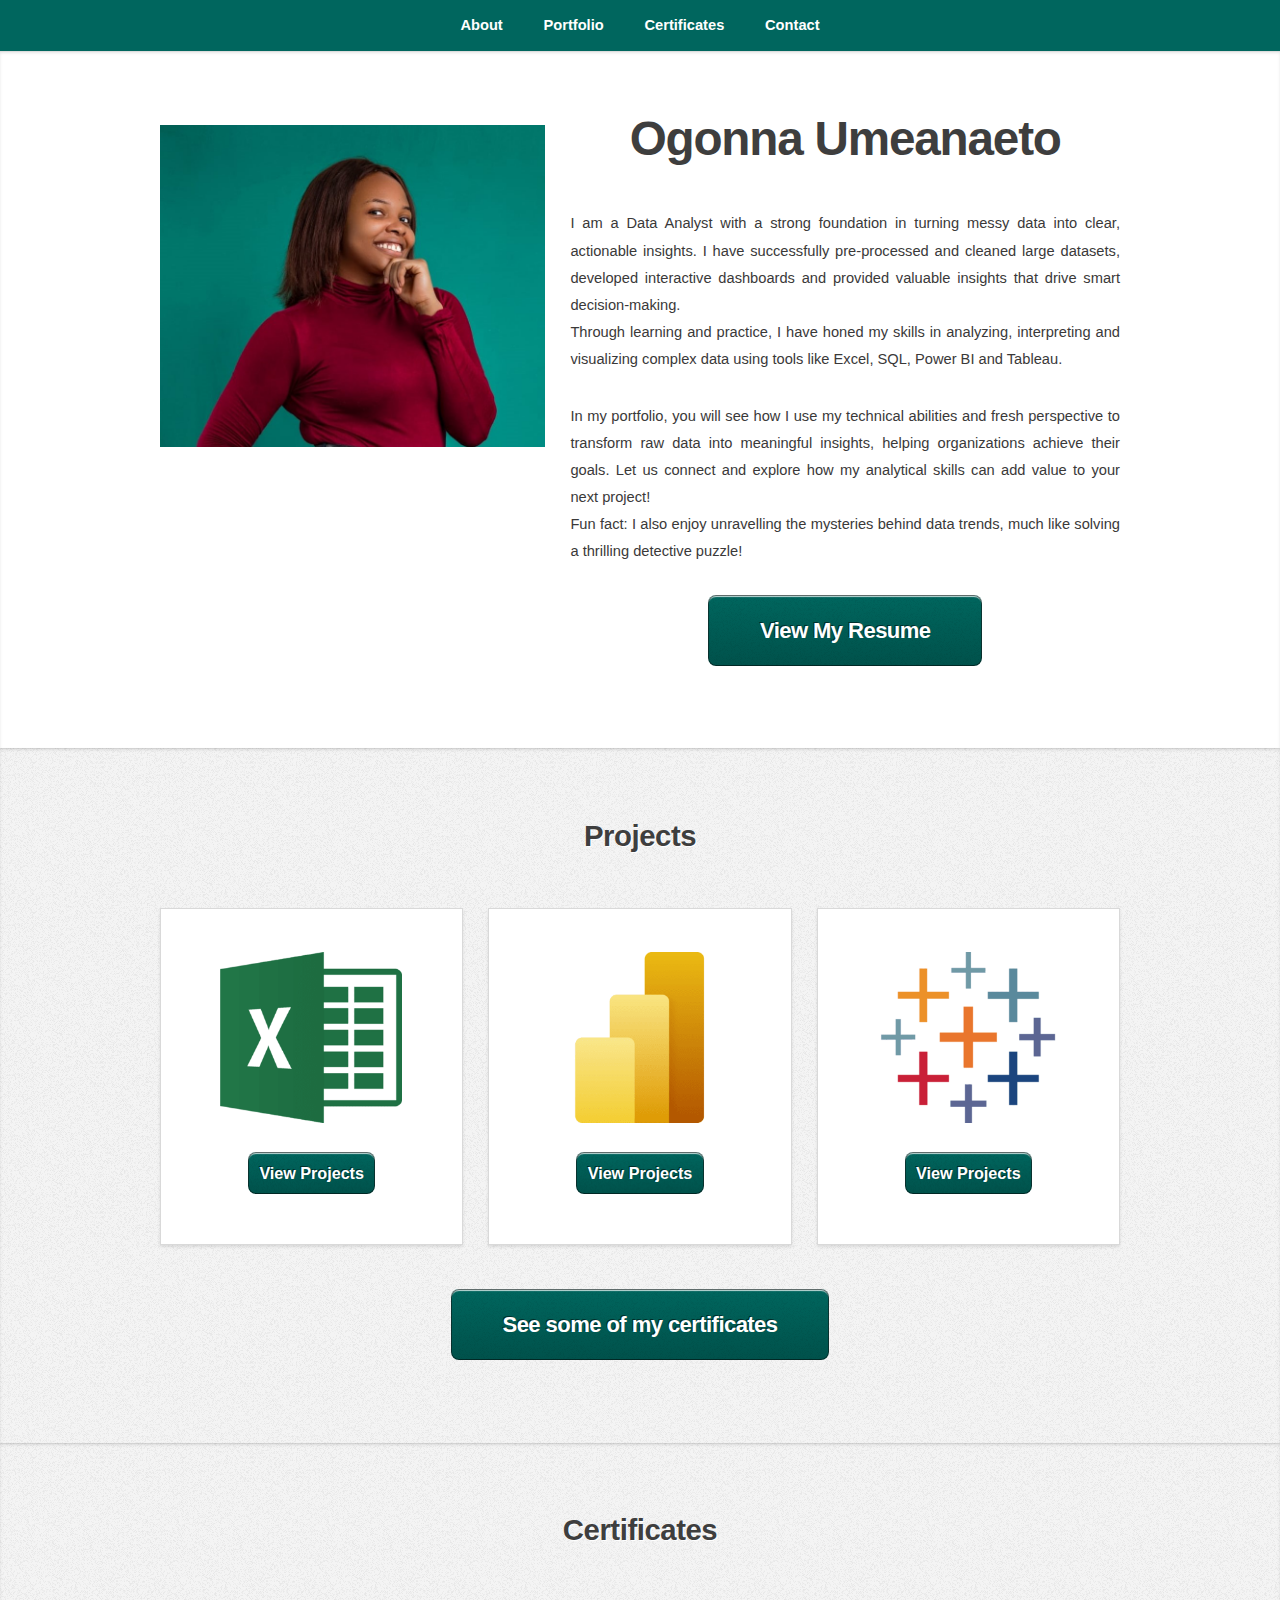
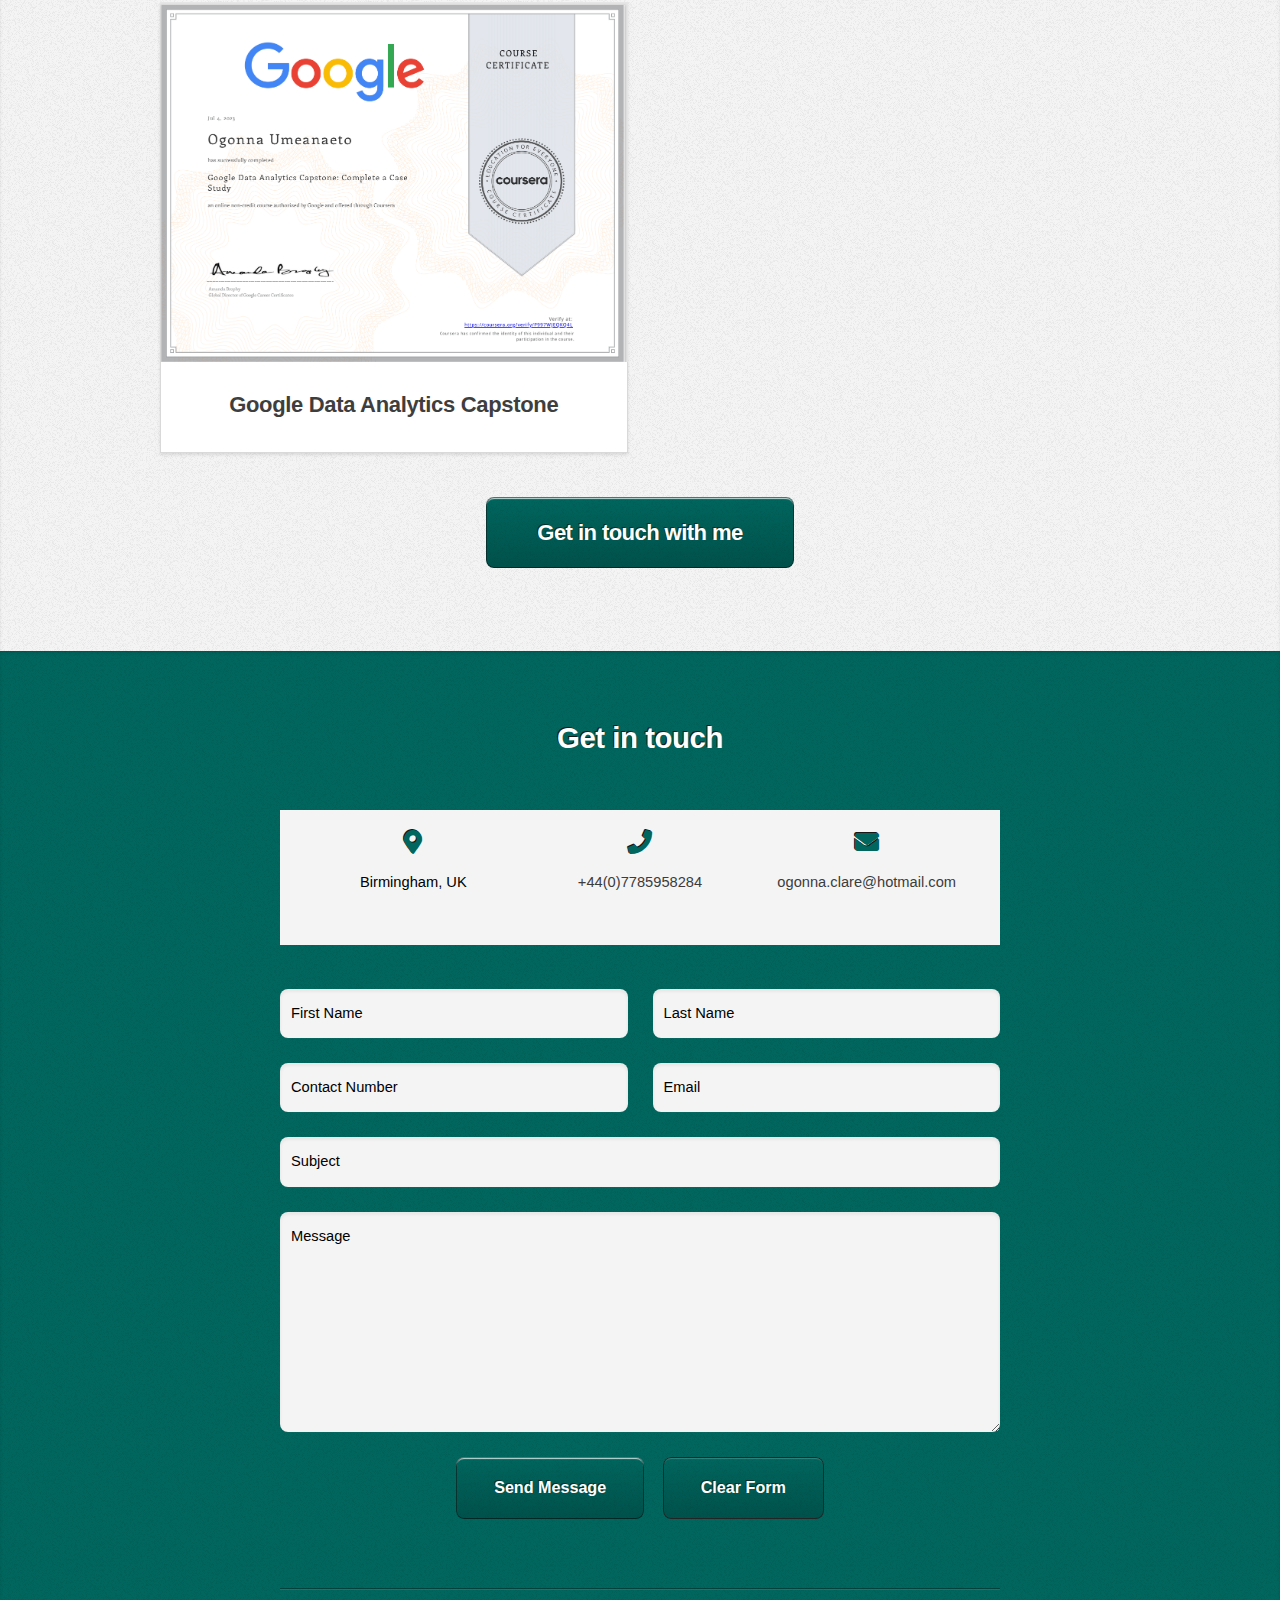
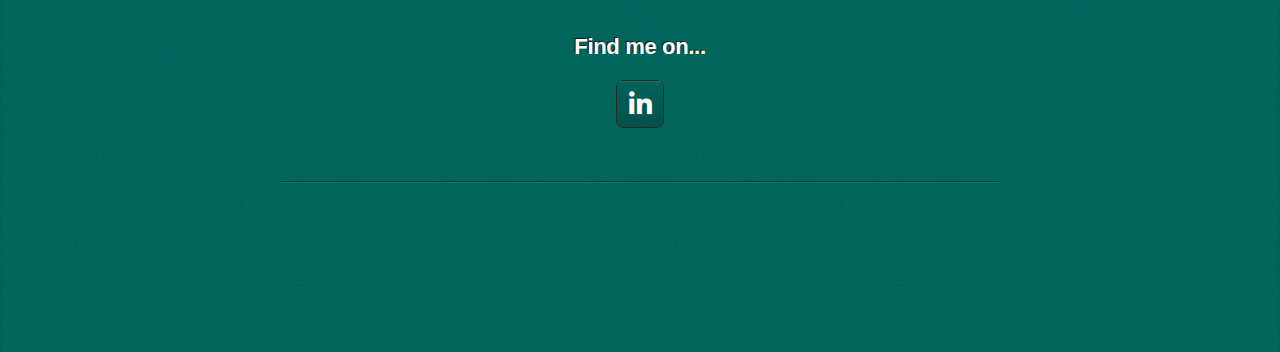
==== index.html @ 2a5bf374 "Add files via upload" ====
<!DOCTYPE HTML>
<!--
	Miniport by HTML5 UP
	html5up.net | @ajlkn
	Free for personal and commercial use under the CCA 3.0 license (html5up.net/license)
-->
<html>
	<head>
		<title>Ogonna's Portfolio</title>
		<meta charset="utf-8" />
		<meta name="viewport" content="width=device-width, initial-scale=1, user-scalable=no" />
		<link rel="stylesheet" href="assets/css/main.css" />
	</head>
	<body class="is-preload">

		<!-- Nav -->
			<nav id="nav">
				<ul class="container">
					<li><a href="#about">About</a></li>
					<li><a href="#portfolio">Portfolio</a></li>
					<li><a href="#certificates">Certificates</a></li>
					<li><a href="#contact">Contact</a></li>
				</ul>
			</nav>

		<!-- Home -->
		<article id="about" class="wrapper style1">
			<div class="container">
				<div class="row">
					<div class="col-4 col-5-large col-12-medium">
						<span class="image fit"><img src="images/Potrait.jpeg" alt="" /></span>
					</div>
					<div class="col-8 col-7-large col-12-medium">
						<header>
							
							<h1><strong>Ogonna Umeanaeto</strong></h1>
						</header>
						<style>
							p {text-align: justify;}
						</style>
						<p> I am a Data Analyst with a strong foundation in turning messy data into clear, actionable insights. 
							I have successfully pre-processed and cleaned large datasets, developed interactive dashboards and provided valuable insights that drive smart decision-making. <br>
							Through learning and practice, I have honed my skills in analyzing, interpreting and visualizing complex data using tools like Excel, SQL, Power BI and Tableau.
							<p>In my portfolio, you will see how I use my technical abilities and fresh perspective to transform raw data into meaningful insights, helping organizations achieve their goals. 
							Let us connect and explore how my analytical skills can add value to your next project! <br>
							Fun fact: I also enjoy unravelling the mysteries behind data trends, much like solving a thrilling detective puzzle!
							</p>
						<a href="https://1drv.ms/b/c/71b48dcbd28da4c5/IQNYtVzVjOyAQ5M-JxZRy2zSATfXr2OwbpbHs1-90fPdZXg"target=_"blank" class="button large scrolly">View My Resume</a>
					</div>
				</div>
			</div>
		</article>

		<!-- Portfolio -->
			<article id="portfolio" class="wrapper style3">
				<div class="container">
					<header>
						<h2>Projects</h2>
					</header>
					<div class="row">
						<div class="col-4 col-6-medium col-12-small">
							<article class="box style1">
							
								<a href="Excel.html" class="image featured"><img src="images/Excel.png" alt="" /></a>
								<style>button {padding: 0.3cm;}</style>
									<center><a href="Excel.html">
											<button id="scrollButton" class="scroll-button">View Projects</button>
										</a></center>
								
							</article>
						</div>
						<div class="col-4 col-6-medium col-12-small">
							<article class="box style1">
								<a href="Excel.html" class="image featured"><img src="images/Power BI.png" alt="" /></a>
								<style>button {padding: 0.3cm;}</style>
									<center><a href="Power BI.html">
											<button id="scrollButton" class="scroll-button">View Projects</button>
										</a></center>
								
							</article>
						</div>
						<div class="col-4 col-6-medium col-12-small">
							<article class="box style1">
								<a href="#" class="image featured"><img src="images/Tableau.png" alt="" /></a>
								<style>button {padding: 0.3cm;}</style>
									<center><a href="Tableau.html">
											<button id="scrollButton" class="scroll-button">View Projects</button>
										</a></center>
							</article>
						</div>
					</div>
					<footer>
						<a href="#certificates" class="button large scrolly">See some of my certificates</a>
					</footer>
				</div>
			</article>

		<!-- Certificates -->
		<article id="certificates" class="wrapper style3">
			<div class="container">
				<header>
					<h2>Certificates</h2>
				</header>
				<div class="row">
					<div class="col-6 col-6-medium col-12-small">
						<style>
							.box.style2 {
								width: fit-content; /* Set the desired width for the box */
								height: 100%; /* Set the desired height for the box */
							}
						</style>
						<article class="box style2">

							<a class="image featured"><img src="images/Google Data Analytics Cert.png" alt="" /></a>
							<center><h3><a>Google Data Analytics Capstone</a></h3></center>
						</article>
					</div>
				</div>
				<footer>
					<a href="#contact" class="button large scrolly">Get in touch with me</a>
				</footer>
			</div>
		</article>


		<!-- Contact -->
		<article id="contact" class="wrapper style4">
			<div class="container medium">
				<header>
					<h2>Get in touch</h2>
				</header>
				<style> /* Style for the contact section */
					.contact {
						display: flex;
						justify-content: space-around;
						background-color: #f4f4f4;
						padding: 20px;
					}
					
					/* Style for each contact item */
					.contact-item {
						flex: 1;
						text-align: center;
					}
					
					/* Style for the icons */
					.contact-item i {
						font-size: 24px; /* Adjust the size of the icons */
						margin-bottom: 10px; /* Add some space between the icon and the text */
						color: #00665e; /* Change the color of the icons */
					}
					
					/* Style for the text */
					.contact-item p {
						margin-top: 5px;
						color: #000000;
						font-size: 1em;
						text-align: center;
						text-shadow: none;
					}
					
					/* Style for the email link */
					.contact-item a {
						color: #3c3c3c; /* Link color */
						text-decoration: none; /* Remove underline */
					}						
				 </style>
				<section class="contact">
					<div class="contact-item">
						<i class="fas fa-map-marker-alt"></i> 
						<p>Birmingham, UK</p>
					</div>
					<div class="contact-item">
						<i class="fas fa-phone"></i> 
						<p><a href="Tel:+44(0)7785958284">+44(0)7785958284</a>
					</div>
					<div class="contact-item">
						<i class="fas fa-envelope"></i> 
						<p><a href="mailto:ogonna.clare@hotmail.com">ogonna.clare@hotmail.com</a></p>
					</div>
				</section>
				
					<div class="row">
						<div class="col-12">
							<form action="https://formspree.io/f/mjvndyor" method="post" action="#">
								<div class="row">
									<div class="col-6 col-12-small">
										<input type="text" name="First Name" id="name" placeholder="First Name" />
									</div>
									<div class="col-6 col-12-small">
										<input type="text" name="Last Name" id="name" placeholder="Last Name" />
									</div>
									<div class="col-6 col-12-small">
										<input type="text" name="Phone Number" id="Phone"  placeholder="Contact Number" />
									</div>
									<div class="col-6 col-12-small">
										<input type="text" name="Email" id="email" placeholder="Email" />
									</div>
									<div class="col-12">
										<input type="text" name="Subject" id="subject" placeholder="Subject" />
									</div>
									<div class="col-12">
										<textarea name="Message" id="message" placeholder="Message"></textarea>
									</div>
									<div class="col-12">
										<ul class="actions">
											<li><input type="submit" value="Send Message" /></li>
											<li><input type="reset" value="Clear Form" class="alt" /></li>
										</ul>
									</div>
								</div>
							</form>
						</div>
						<div class="col-12">
							<hr />
							<h3>Find me on...</h3>
							<ul class="social">
								<li><a href="https://www.linkedin.com/in/ogonna-umeanaeto-83580784/" target="_blank"class="icon brands fa-linkedin-in"><span class="label">LinkedIn</span></a></li>
								
								<!--
								<li><a href="#" class="icon solid fa-rss"><span>RSS</span></a></li>
								<li><a href="#" class="icon brands fa-instagram"><span>Instagram</span></a></li>
								<li><a href="#" class="icon brands fa-foursquare"><span>Foursquare</span></a></li>
								<li><a href="#" class="icon brands fa-skype"><span>Skype</span></a></li>
								<li><a href="#" class="icon brands fa-soundcloud"><span>Soundcloud</span></a></li>
								<li><a href="#" class="icon brands fa-youtube"><span>YouTube</span></a></li>
								<li><a href="#" class="icon brands fa-blogger"><span>Blogger</span></a></li>
								<li><a href="#" class="icon brands fa-flickr"><span>Flickr</span></a></li>
								<li><a href="#" class="icon brands fa-vimeo"><span>Vimeo</span></a></li>
								-->
							</ul>
							<hr />
						</div>
					</div>
					<footer>
						<ul id="copyright">
							<li></a></li>
						</ul>
					</footer>
				</div>
			</article>

		<!-- Scripts -->
			<script src="assets/js/jquery.min.js"></script>
			<script src="assets/js/jquery.scrolly.min.js"></script>
			<script src="assets/js/browser.min.js"></script>
			<script src="assets/js/breakpoints.min.js"></script>
			<script src="assets/js/util.js"></script>
			<script src="assets/js/main.js"></script>

	</body>
</html>
---- assets/css/main.css ----
@import url("https://fonts.googleapis.com/css?family=Open+Sans:300,300italic,600,600italic,700");
@import url("fontawesome-all.min.css");

/*
	Miniport by HTML5 UP
	html5up.net | @ajlkn
	Free for personal and commercial use under the CCA 3.0 license (html5up.net/license)
*/

html, body, div, span, applet, object,
iframe, h1, h2, h3, h4, h5, h6, p, blockquote,
pre, a, abbr, acronym, address, big, cite,
code, del, dfn, em, img, ins, kbd, q, s, samp,
small, strike, strong, sub, sup, tt, var, b,
u, i, center, dl, dt, dd, ol, ul, li, fieldset,
form, label, legend, table, caption, tbody,
tfoot, thead, tr, th, td, article, aside,
canvas, details, embed, figure, figcaption,
footer, header, hgroup, menu, nav, output, ruby,
section, summary, time, mark, audio, video {
	margin: 0;
	padding: 0;
	border: 0;
	font-size: 100%;
	font: inherit;
	vertical-align: baseline;}

article, aside, details, figcaption, figure,
footer, header, hgroup, menu, nav, section {
	display: block;}

body {
	line-height: 1;
}

ol, ul {
	list-style: none;
}

blockquote, q {
	quotes: none;
}

	blockquote:before, blockquote:after, q:before, q:after {
		content: '';
		content: none;
	}

table {
	border-collapse: collapse;
	border-spacing: 0;
}

body {
	-webkit-text-size-adjust: none;
}

mark {
	background-color: transparent;
	color: inherit;
}

input::-moz-focus-inner {
	border: 0;
	padding: 0;
}

input, select, textarea {
	-moz-appearance: none;
	-webkit-appearance: none;
	-ms-appearance: none;
	appearance: none;
}

/* Basic */

	html {
		box-sizing: border-box;
	}

	*, *:before, *:after {
		box-sizing: inherit;
	}

	body {
		padding-top: 3.5em;
	}

		body.is-preload *, body.is-preload *:before, body.is-preload *:after {
			-moz-animation: none !important;
			-webkit-animation: none !important;
			-ms-animation: none !important;
			animation: none !important;
			-moz-transition: none !important;
			-webkit-transition: none !important;
			-ms-transition: none !important;
			transition: none !important;
		}

	body, input, textarea, select {
		font-family: 'segoe', sans-serif;
		line-height: 1.85em;
		color: #3a3939;
		font-weight: 300;
		font-size: 13pt;
	}

	a {
		-moz-transition: color .2s ease-in-out;
		-webkit-transition: color .2s ease-in-out;
		-ms-transition: color .2s ease-in-out;
		transition: color .2s ease-in-out;
		color: #43B3E0;
		text-decoration: underline;
	}

		a:hover {
			color: #43bff0 !important;
		}

		a img {
			border: 0;
		}

	b, strong {
		font-weight: 600;
		color: #3e3e3e;
	}

	i, em {
		font-style: italic;
	}

	sub {
		position: relative;
		top: 0.5em;
		font-size: 0.8em;
	}

	sup {
		position: relative;
		top: -0.5em;
		font-size: 0.8em;
	}

	blockquote {
		border-left: solid 0.75em #eee;
		padding: 1em 0 1em 1.5em;
		font-style: italic;
	}

	h1, h2, h3, h4, h5, h6 {
		color: #3e3e3e;
		margin: 0 0 0.75em 0;
	}

	h1 a, h2 a, h3 a, h4 a, h5 a, h6 a {
		text-decoration: none;
		color: inherit;
	}

	h2, h3, h4, h5, h6 {
		font-weight: 700;
	}

	h1 {
		font-size: 3.25em;
		letter-spacing: -0.025em;
		font-weight: 300;
	}

		h1 strong {
			font-weight: 700;
		}

	h2 {
		font-size: 2em;
		letter-spacing: -0.015em;
	}

	h3 {
		font-size: 1.5em;
		letter-spacing: -0.015em;
	}

	em, i {
		font-style: italic;
	}

	br.clear {
		clear: both;
	}

	hr {
		border: 0;
		border-top: solid 1px #444;
		border-top-color: rgba(0, 0, 0, 0.35);
		box-shadow: 0px 1px 0px 0px rgba(255, 255, 255, 0.1);
		height: 1px;
		margin: 3em 0;
	}

	p, ul, ol, dl, table {
		margin-bottom: 2em;
	}

	header {
		margin: 0 0 3em 0;
	}

		header > p {
			font-size: 1.25em;
			margin: 0;
		}

	footer {
		margin: 3em 0 0 0;
	}

		footer > p {
			font-size: 1.25em;
		}

/* Container */

	.container {
		margin: 0 auto;
		max-width: calc(100% - 50px);
		width: 1200px;
	}

		.container.medium {
			width: 900px;
		}

		@media screen and (max-width: 1680px) {

			.container {
				width: 1200px;
			}

				.container.medium {
					width: 900px;
				}

		}

		@media screen and (max-width: 1280px) {

			.container {
				width: 960px;
			}

				.container.medium {
					width: 720px;
				}

		}

		@media screen and (max-width: 980px) {

			.container {
				width: 100%;
			}

				.container.medium {
					width: 75%;
				}

		}

		@media screen and (max-width: 736px) {

			.container {
				width: 100%;
				max-width: calc(100% - 30px);
			}

				.container.medium {
					width: 100%;
				}

		}

/* Row */

	.row {
		display: flex;
		flex-wrap: wrap;
		box-sizing: border-box;
		align-items: stretch;
	}

		.row > * {
			box-sizing: border-box;
		}

		.row.gtr-uniform > * > :last-child {
			margin-bottom: 0;
		}

		.row.aln-left {
			justify-content: flex-start;
		}

		.row.aln-center {
			justify-content: center;
		}

		.row.aln-right {
			justify-content: flex-end;
		}

		.row.aln-top {
			align-items: flex-start;
		}

		.row.aln-middle {
			align-items: center;
		}

		.row.aln-bottom {
			align-items: flex-end;
		}

		.row > .imp {
			order: -1;
		}

		.row > .col-1 {
			width: 8.33333%;
		}

		.row > .off-1 {
			margin-left: 8.33333%;
		}

		.row > .col-2 {
			width: 16.66667%;
		}

		.row > .off-2 {
			margin-left: 16.66667%;
		}

		.row > .col-3 {
			width: 25%;
		}

		.row > .off-3 {
			margin-left: 25%;
		}

		.row > .col-4 {
			width: 33.33333%;
		}

		.row > .off-4 {
			margin-left: 33.33333%;
		}

		.row > .col-5 {
			width: 41.66667%;
		}

		.row > .off-5 {
			margin-left: 41.66667%;
		}

		.row > .col-6 {
			width: 50%;
		}

		.row > .off-6 {
			margin-left: 50%;
		}

		.row > .col-7 {
			width: 58.33333%;
		}

		.row > .off-7 {
			margin-left: 58.33333%;
		}

		.row > .col-8 {
			width: 66.66667%;
		}

		.row > .off-8 {
			margin-left: 66.66667%;
		}

		.row > .col-9 {
			width: 75%;
		}

		.row > .off-9 {
			margin-left: 75%;
		}

		.row > .col-10 {
			width: 83.33333%;
		}

		.row > .off-10 {
			margin-left: 83.33333%;
		}

		.row > .col-11 {
			width: 91.66667%;
		}

		.row > .off-11 {
			margin-left: 91.66667%;
		}

		.row > .col-12 {
			width: 100%;
		}

		.row > .off-12 {
			margin-left: 100%;
		}

		.row.gtr-0 {
			margin-top: 0px;
			margin-left: 0px;
		}

			.row.gtr-0 > * {
				padding: 0px 0 0 0px;
			}

			.row.gtr-0.gtr-uniform {
				margin-top: 0px;
			}

				.row.gtr-0.gtr-uniform > * {
					padding-top: 0px;
				}

		.row.gtr-25 {
			margin-top: -6.25px;
			margin-left: -6.25px;
		}

			.row.gtr-25 > * {
				padding: 6.25px 0 0 6.25px;
			}

			.row.gtr-25.gtr-uniform {
				margin-top: -6.25px;
			}

				.row.gtr-25.gtr-uniform > * {
					padding-top: 6.25px;
				}

		.row.gtr-50 {
			margin-top: -12.5px;
			margin-left: -12.5px;
		}

			.row.gtr-50 > * {
				padding: 12.5px 0 0 12.5px;
			}

			.row.gtr-50.gtr-uniform {
				margin-top: -12.5px;
			}

				.row.gtr-50.gtr-uniform > * {
					padding-top: 12.5px;
				}

		.row {
			margin-top: -25px;
			margin-left: -25px;
		}

			.row > * {
				padding: 25px 0 0 25px;
			}

			.row.gtr-uniform {
				margin-top: -25px;
			}

				.row.gtr-uniform > * {
					padding-top: 25px;
				}

		.row.gtr-150 {
			margin-top: -37.5px;
			margin-left: -37.5px;
		}

			.row.gtr-150 > * {
				padding: 37.5px 0 0 37.5px;
			}

			.row.gtr-150.gtr-uniform {
				margin-top: -37.5px;
			}

				.row.gtr-150.gtr-uniform > * {
					padding-top: 37.5px;
				}

		.row.gtr-200 {
			margin-top: -50px;
			margin-left: -50px;
		}

			.row.gtr-200 > * {
				padding: 50px 0 0 50px;
			}

			.row.gtr-200.gtr-uniform {
				margin-top: -50px;
			}

				.row.gtr-200.gtr-uniform > * {
					padding-top: 50px;
				}

		@media screen and (max-width: 1680px) {

			.row {
				display: flex;
				flex-wrap: wrap;
				box-sizing: border-box;
				align-items: stretch;
			}

				.row > * {
					box-sizing: border-box;
				}

				.row.gtr-uniform > * > :last-child {
					margin-bottom: 0;
				}

				.row.aln-left {
					justify-content: flex-start;
				}

				.row.aln-center {
					justify-content: center;
				}

				.row.aln-right {
					justify-content: flex-end;
				}

				.row.aln-top {
					align-items: flex-start;
				}

				.row.aln-middle {
					align-items: center;
				}

				.row.aln-bottom {
					align-items: flex-end;
				}

				.row > .imp-xlarge {
					order: -1;
				}

				.row > .col-1-xlarge {
					width: 8.33333%;
				}

				.row > .off-1-xlarge {
					margin-left: 8.33333%;
				}

				.row > .col-2-xlarge {
					width: 16.66667%;
				}

				.row > .off-2-xlarge {
					margin-left: 16.66667%;
				}

				.row > .col-3-xlarge {
					width: 25%;
				}

				.row > .off-3-xlarge {
					margin-left: 25%;
				}

				.row > .col-4-xlarge {
					width: 33.33333%;
				}

				.row > .off-4-xlarge {
					margin-left: 33.33333%;
				}

				.row > .col-5-xlarge {
					width: 41.66667%;
				}

				.row > .off-5-xlarge {
					margin-left: 41.66667%;
				}

				.row > .col-6-xlarge {
					width: 50%;
				}

				.row > .off-6-xlarge {
					margin-left: 50%;
				}

				.row > .col-7-xlarge {
					width: 58.33333%;
				}

				.row > .off-7-xlarge {
					margin-left: 58.33333%;
				}

				.row > .col-8-xlarge {
					width: 66.66667%;
				}

				.row > .off-8-xlarge {
					margin-left: 66.66667%;
				}

				.row > .col-9-xlarge {
					width: 75%;
				}

				.row > .off-9-xlarge {
					margin-left: 75%;
				}

				.row > .col-10-xlarge {
					width: 83.33333%;
				}

				.row > .off-10-xlarge {
					margin-left: 83.33333%;
				}

				.row > .col-11-xlarge {
					width: 91.66667%;
				}

				.row > .off-11-xlarge {
					margin-left: 91.66667%;
				}

				.row > .col-12-xlarge {
					width: 100%;
				}

				.row > .off-12-xlarge {
					margin-left: 100%;
				}

				.row.gtr-0 {
					margin-top: 0px;
					margin-left: 0px;
				}

					.row.gtr-0 > * {
						padding: 0px 0 0 0px;
					}

					.row.gtr-0.gtr-uniform {
						margin-top: 0px;
					}

						.row.gtr-0.gtr-uniform > * {
							padding-top: 0px;
						}

				.row.gtr-25 {
					margin-top: -6.25px;
					margin-left: -6.25px;
				}

					.row.gtr-25 > * {
						padding: 6.25px 0 0 6.25px;
					}

					.row.gtr-25.gtr-uniform {
						margin-top: -6.25px;
					}

						.row.gtr-25.gtr-uniform > * {
							padding-top: 6.25px;
						}

				.row.gtr-50 {
					margin-top: -12.5px;
					margin-left: -12.5px;
				}

					.row.gtr-50 > * {
						padding: 12.5px 0 0 12.5px;
					}

					.row.gtr-50.gtr-uniform {
						margin-top: -12.5px;
					}

						.row.gtr-50.gtr-uniform > * {
							padding-top: 12.5px;
						}

				.row {
					margin-top: -25px;
					margin-left: -25px;
				}

					.row > * {
						padding: 25px 0 0 25px;
					}

					.row.gtr-uniform {
						margin-top: -25px;
					}

						.row.gtr-uniform > * {
							padding-top: 25px;
						}

				.row.gtr-150 {
					margin-top: -37.5px;
					margin-left: -37.5px;
				}

					.row.gtr-150 > * {
						padding: 37.5px 0 0 37.5px;
					}

					.row.gtr-150.gtr-uniform {
						margin-top: -37.5px;
					}

						.row.gtr-150.gtr-uniform > * {
							padding-top: 37.5px;
						}

				.row.gtr-200 {
					margin-top: -50px;
					margin-left: -50px;
				}

					.row.gtr-200 > * {
						padding: 50px 0 0 50px;
					}

					.row.gtr-200.gtr-uniform {
						margin-top: -50px;
					}

						.row.gtr-200.gtr-uniform > * {
							padding-top: 50px;
						}

		}

		@media screen and (max-width: 1280px) {

			.row {
				display: flex;
				flex-wrap: wrap;
				box-sizing: border-box;
				align-items: stretch;
			}

				.row > * {
					box-sizing: border-box;
				}

				.row.gtr-uniform > * > :last-child {
					margin-bottom: 0;
				}

				.row.aln-left {
					justify-content: flex-start;
				}

				.row.aln-center {
					justify-content: center;
				}

				.row.aln-right {
					justify-content: flex-end;
				}

				.row.aln-top {
					align-items: flex-start;
				}

				.row.aln-middle {
					align-items: center;
				}

				.row.aln-bottom {
					align-items: flex-end;
				}

				.row > .imp-large {
					order: -1;
				}

				.row > .col-1-large {
					width: 8.33333%;
				}

				.row > .off-1-large {
					margin-left: 8.33333%;
				}

				.row > .col-2-large {
					width: 16.66667%;
				}

				.row > .off-2-large {
					margin-left: 16.66667%;
				}

				.row > .col-3-large {
					width: 25%;
				}

				.row > .off-3-large {
					margin-left: 25%;
				}

				.row > .col-4-large {
					width: 33.33333%;
				}

				.row > .off-4-large {
					margin-left: 33.33333%;
				}

				.row > .col-5-large {
					width: 41.66667%;
				}

				.row > .off-5-large {
					margin-left: 41.66667%;
				}

				.row > .col-6-large {
					width: 50%;
				}

				.row > .off-6-large {
					margin-left: 50%;
				}

				.row > .col-7-large {
					width: 58.33333%;
				}

				.row > .off-7-large {
					margin-left: 58.33333%;
				}

				.row > .col-8-large {
					width: 66.66667%;
				}

				.row > .off-8-large {
					margin-left: 66.66667%;
				}

				.row > .col-9-large {
					width: 75%;
				}

				.row > .off-9-large {
					margin-left: 75%;
				}

				.row > .col-10-large {
					width: 83.33333%;
				}

				.row > .off-10-large {
					margin-left: 83.33333%;
				}

				.row > .col-11-large {
					width: 91.66667%;
				}

				.row > .off-11-large {
					margin-left: 91.66667%;
				}

				.row > .col-12-large {
					width: 100%;
				}

				.row > .off-12-large {
					margin-left: 100%;
				}

				.row.gtr-0 {
					margin-top: 0px;
					margin-left: 0px;
				}

					.row.gtr-0 > * {
						padding: 0px 0 0 0px;
					}

					.row.gtr-0.gtr-uniform {
						margin-top: 0px;
					}

						.row.gtr-0.gtr-uniform > * {
							padding-top: 0px;
						}

				.row.gtr-25 {
					margin-top: -6.25px;
					margin-left: -6.25px;
				}

					.row.gtr-25 > * {
						padding: 6.25px 0 0 6.25px;
					}

					.row.gtr-25.gtr-uniform {
						margin-top: -6.25px;
					}

						.row.gtr-25.gtr-uniform > * {
							padding-top: 6.25px;
						}

				.row.gtr-50 {
					margin-top: -12.5px;
					margin-left: -12.5px;
				}

					.row.gtr-50 > * {
						padding: 12.5px 0 0 12.5px;
					}

					.row.gtr-50.gtr-uniform {
						margin-top: -12.5px;
					}

						.row.gtr-50.gtr-uniform > * {
							padding-top: 12.5px;
						}

				.row {
					margin-top: -25px;
					margin-left: -25px;
				}

					.row > * {
						padding: 25px 0 0 25px;
					}

					.row.gtr-uniform {
						margin-top: -25px;
					}

						.row.gtr-uniform > * {
							padding-top: 25px;
						}

				.row.gtr-150 {
					margin-top: -37.5px;
					margin-left: -37.5px;
				}

					.row.gtr-150 > * {
						padding: 37.5px 0 0 37.5px;
					}

					.row.gtr-150.gtr-uniform {
						margin-top: -37.5px;
					}

						.row.gtr-150.gtr-uniform > * {
							padding-top: 37.5px;
						}

				.row.gtr-200 {
					margin-top: -50px;
					margin-left: -50px;
				}

					.row.gtr-200 > * {
						padding: 50px 0 0 50px;
					}

					.row.gtr-200.gtr-uniform {
						margin-top: -50px;
					}

						.row.gtr-200.gtr-uniform > * {
							padding-top: 50px;
						}

		}

		@media screen and (max-width: 980px) {

			.row {
				display: flex;
				flex-wrap: wrap;
				box-sizing: border-box;
				align-items: stretch;
			}

				.row > * {
					box-sizing: border-box;
				}

				.row.gtr-uniform > * > :last-child {
					margin-bottom: 0;
				}

				.row.aln-left {
					justify-content: flex-start;
				}

				.row.aln-center {
					justify-content: center;
				}

				.row.aln-right {
					justify-content: flex-end;
				}

				.row.aln-top {
					align-items: flex-start;
				}

				.row.aln-middle {
					align-items: center;
				}

				.row.aln-bottom {
					align-items: flex-end;
				}

				.row > .imp-medium {
					order: -1;
				}

				.row > .col-1-medium {
					width: 8.33333%;
				}

				.row > .off-1-medium {
					margin-left: 8.33333%;
				}

				.row > .col-2-medium {
					width: 16.66667%;
				}

				.row > .off-2-medium {
					margin-left: 16.66667%;
				}

				.row > .col-3-medium {
					width: 25%;
				}

				.row > .off-3-medium {
					margin-left: 25%;
				}

				.row > .col-4-medium {
					width: 33.33333%;
				}

				.row > .off-4-medium {
					margin-left: 33.33333%;
				}

				.row > .col-5-medium {
					width: 41.66667%;
				}

				.row > .off-5-medium {
					margin-left: 41.66667%;
				}

				.row > .col-6-medium {
					width: 50%;
				}

				.row > .off-6-medium {
					margin-left: 50%;
				}

				.row > .col-7-medium {
					width: 58.33333%;
				}

				.row > .off-7-medium {
					margin-left: 58.33333%;
				}

				.row > .col-8-medium {
					width: 66.66667%;
				}

				.row > .off-8-medium {
					margin-left: 66.66667%;
				}

				.row > .col-9-medium {
					width: 75%;
				}

				.row > .off-9-medium {
					margin-left: 75%;
				}

				.row > .col-10-medium {
					width: 83.33333%;
				}

				.row > .off-10-medium {
					margin-left: 83.33333%;
				}

				.row > .col-11-medium {
					width: 91.66667%;
				}

				.row > .off-11-medium {
					margin-left: 91.66667%;
				}

				.row > .col-12-medium {
					width: 100%;
				}

				.row > .off-12-medium {
					margin-left: 100%;
				}

				.row.gtr-0 {
					margin-top: 0px;
					margin-left: 0px;
				}

					.row.gtr-0 > * {
						padding: 0px 0 0 0px;
					}

					.row.gtr-0.gtr-uniform {
						margin-top: 0px;
					}

						.row.gtr-0.gtr-uniform > * {
							padding-top: 0px;
						}

				.row.gtr-25 {
					margin-top: -6.25px;
					margin-left: -6.25px;
				}

					.row.gtr-25 > * {
						padding: 6.25px 0 0 6.25px;
					}

					.row.gtr-25.gtr-uniform {
						margin-top: -6.25px;
					}

						.row.gtr-25.gtr-uniform > * {
							padding-top: 6.25px;
						}

				.row.gtr-50 {
					margin-top: -12.5px;
					margin-left: -12.5px;
				}

					.row.gtr-50 > * {
						padding: 12.5px 0 0 12.5px;
					}

					.row.gtr-50.gtr-uniform {
						margin-top: -12.5px;
					}

						.row.gtr-50.gtr-uniform > * {
							padding-top: 12.5px;
						}

				.row {
					margin-top: -25px;
					margin-left: -25px;
				}

					.row > * {
						padding: 25px 0 0 25px;
					}

					.row.gtr-uniform {
						margin-top: -25px;
					}

						.row.gtr-uniform > * {
							padding-top: 25px;
						}

				.row.gtr-150 {
					margin-top: -37.5px;
					margin-left: -37.5px;
				}

					.row.gtr-150 > * {
						padding: 37.5px 0 0 37.5px;
					}

					.row.gtr-150.gtr-uniform {
						margin-top: -37.5px;
					}

						.row.gtr-150.gtr-uniform > * {
							padding-top: 37.5px;
						}

				.row.gtr-200 {
					margin-top: -50px;
					margin-left: -50px;
				}

					.row.gtr-200 > * {
						padding: 50px 0 0 50px;
					}

					.row.gtr-200.gtr-uniform {
						margin-top: -50px;
					}

						.row.gtr-200.gtr-uniform > * {
							padding-top: 50px;
						}

		}

		@media screen and (max-width: 736px) {

			.row {
				display: flex;
				flex-wrap: wrap;
				box-sizing: border-box;
				align-items: stretch;
			}

				.row > * {
					box-sizing: border-box;
				}

				.row.gtr-uniform > * > :last-child {
					margin-bottom: 0;
				}

				.row.aln-left {
					justify-content: flex-start;
				}

				.row.aln-center {
					justify-content: center;
				}

				.row.aln-right {
					justify-content: flex-end;
				}

				.row.aln-top {
					align-items: flex-start;
				}

				.row.aln-middle {
					align-items: center;
				}

				.row.aln-bottom {
					align-items: flex-end;
				}

				.row > .imp-small {
					order: -1;
				}

				.row > .col-1-small {
					width: 8.33333%;
				}

				.row > .off-1-small {
					margin-left: 8.33333%;
				}

				.row > .col-2-small {
					width: 16.66667%;
				}

				.row > .off-2-small {
					margin-left: 16.66667%;
				}

				.row > .col-3-small {
					width: 25%;
				}

				.row > .off-3-small {
					margin-left: 25%;
				}

				.row > .col-4-small {
					width: 33.33333%;
				}

				.row > .off-4-small {
					margin-left: 33.33333%;
				}

				.row > .col-5-small {
					width: 41.66667%;
				}

				.row > .off-5-small {
					margin-left: 41.66667%;
				}

				.row > .col-6-small {
					width: 50%;
				}

				.row > .off-6-small {
					margin-left: 50%;
				}

				.row > .col-7-small {
					width: 58.33333%;
				}

				.row > .off-7-small {
					margin-left: 58.33333%;
				}

				.row > .col-8-small {
					width: 66.66667%;
				}

				.row > .off-8-small {
					margin-left: 66.66667%;
				}

				.row > .col-9-small {
					width: 75%;
				}

				.row > .off-9-small {
					margin-left: 75%;
				}

				.row > .col-10-small {
					width: 83.33333%;
				}

				.row > .off-10-small {
					margin-left: 83.33333%;
				}

				.row > .col-11-small {
					width: 91.66667%;
				}

				.row > .off-11-small {
					margin-left: 91.66667%;
				}

				.row > .col-12-small {
					width: 100%;
				}

				.row > .off-12-small {
					margin-left: 100%;
				}

				.row.gtr-0 {
					margin-top: 0px;
					margin-left: 0px;
				}

					.row.gtr-0 > * {
						padding: 0px 0 0 0px;
					}

					.row.gtr-0.gtr-uniform {
						margin-top: 0px;
					}

						.row.gtr-0.gtr-uniform > * {
							padding-top: 0px;
						}

				.row.gtr-25 {
					margin-top: -3.75px;
					margin-left: -3.75px;
				}

					.row.gtr-25 > * {
						padding: 3.75px 0 0 3.75px;
					}

					.row.gtr-25.gtr-uniform {
						margin-top: -3.75px;
					}

						.row.gtr-25.gtr-uniform > * {
							padding-top: 3.75px;
						}

				.row.gtr-50 {
					margin-top: -7.5px;
					margin-left: -7.5px;
				}

					.row.gtr-50 > * {
						padding: 7.5px 0 0 7.5px;
					}

					.row.gtr-50.gtr-uniform {
						margin-top: -7.5px;
					}

						.row.gtr-50.gtr-uniform > * {
							padding-top: 7.5px;
						}

				.row {
					margin-top: -15px;
					margin-left: -15px;
				}

					.row > * {
						padding: 15px 0 0 15px;
					}

					.row.gtr-uniform {
						margin-top: -15px;
					}

						.row.gtr-uniform > * {
							padding-top: 15px;
						}

				.row.gtr-150 {
					margin-top: -22.5px;
					margin-left: -22.5px;
				}

					.row.gtr-150 > * {
						padding: 22.5px 0 0 22.5px;
					}

					.row.gtr-150.gtr-uniform {
						margin-top: -22.5px;
					}

						.row.gtr-150.gtr-uniform > * {
							padding-top: 22.5px;
						}

				.row.gtr-200 {
					margin-top: -30px;
					margin-left: -30px;
				}

					.row.gtr-200 > * {
						padding: 30px 0 0 30px;
					}

					.row.gtr-200.gtr-uniform {
						margin-top: -30px;
					}

						.row.gtr-200.gtr-uniform > * {
							padding-top: 30px;
						}

		}

/* Form */

	form label {
		color: #3e3e3e;
		font-weight: 700;
		display: block;
		margin: 0 0 0.5em 0;
	}

	form input[type=text],
	form input[type=email],
	form input[type=password],
	form select,
	form textarea {
		-moz-transition: background .2s ease-in-out, box-shadow .2s ease-in-out;
		-webkit-transition: background .2s ease-in-out, box-shadow .2s ease-in-out;
		-ms-transition: background .2s ease-in-out, box-shadow .2s ease-in-out;
		transition: background .2s ease-in-out, box-shadow .2s ease-in-out;
		display: block;
		border: 0;
		padding: 0.75em;
		font-size: 1em;
		border-radius: 8px;
		border: solid 1px #ddd;
		background: #fff;
		color: #000000;
		box-shadow: inset 0px 2px 3px 1px rgba(0, 0, 0, 0.05), 0px 1px 0px 0px rgba(255, 255, 255, 0.025);
		width: 100%;
	}

		form input[type=text]:focus,
		form input[type=email]:focus,
		form input[type=password]:focus,
		form select:focus,
		form textarea:focus {
			background: #fafafa;
			box-shadow: inset 0px 2px 5px 0px rgba(0, 0, 0, 0.05), 0px 1px 0px 0px rgba(255, 255, 255, 0.025), inset 0px 0px 2px 1px #43bff0;
		}

	form textarea {
		height: 15em;
	}

	form .actions:last-child {
		margin-bottom: 0;
	}

	form ::-webkit-input-placeholder {
		color: #000000 !important;
	}

	form :-moz-placeholder {
		color: #555 !important;
	}

	form ::-moz-placeholder {
		color: #555 !important;
	}

	form :-ms-input-placeholder {
		color: #555 !important;
	}

	form ::-moz-focus-inner {
		border: 0;
	}

/* Tables */

	table {
		width: 100%;
	}

		table.default {
			width: 100%;
		}

			table.default tr {
				border-top: solid 1px #eee;
			}

				table.default tr:first-child {
					border-top: 0;
				}

			table.default td {
				padding: 0.5em 1em 0.5em 1em;
			}

			table.default th {
				text-align: left;
				padding: 0.5em 1em 0.5em 1em;
				font-weight: 600;
				margin: 0 0 1em 0;
			}

			table.default thead {
				background: #4f4f4f;
				color: #fff;
			}

/* Section/Article */

	section, article {
		margin-bottom: 3em;
	}

	section > :last-child,
	article > :last-child,
	section:last-child,
	article:last-child {
		margin-bottom: 0;
	}

/* Image */

	.image {
		display: inline-block;
		position: relative;
	}

		.image img {
			display: block;
			width: 100%;
		}

		.image.fit {
			display: block;
			width: 100%;
		}

		.image.featured {
			display: block;
			width: 100%;
			margin: 0 0 2em 0;
		}

		.image.left {
			float: left;
			margin: 0 2em 2em 0;
		}

		.image.centered {
			display: block;
			margin: 0 0 2em 0;
		}

			.image.centered img {
				margin: 0 auto;
				width: auto;
			}

/* Button */

	input[type="button"],
	input[type="submit"],
	input[type="reset"],
	button,
	.button {
		background-image: url("images/bg.png"), -moz-linear-gradient(top, rgba(0, 0, 0, 0), rgba(0, 0, 0, 0.2));
		background-image: url("images/bg.png"), -webkit-linear-gradient(top, rgba(0, 0, 0, 0), rgba(0, 0, 0, 0.2));
		background-image: url("images/bg.png"), -ms-linear-gradient(top, rgba(0, 0, 0, 0), rgba(0, 0, 0, 0.2));
		background-image: url("images/bg.png"), linear-gradient(top, rgba(0, 0, 0, 0), rgba(0, 0, 0, 0.2));
		-moz-transition: background-color .2s ease-in-out;
		-webkit-transition: background-color .2s ease-in-out;
		-ms-transition: background-color .2s ease-in-out;
		transition: background-color .2s ease-in-out;
		position: relative;
		display: inline-block;
		color: #fff !important;
		text-decoration: none;
		font-weight: 700;
		border: 0;
		outline: 0;
		cursor: pointer;
		border-radius: 8px;
		text-shadow: -1px -1px 0.5px rgba(0, 0, 0, 0.5);
		overflow: hidden;
		box-shadow: inset 0px 0px 0px 1px rgba(0, 0, 0, 0.5), inset 0px 2px 1px 0px rgba(255, 255, 255, 0.75);
		background-color: #00665e;
		padding: 1em 2.35em 1em 2.35em;
		font-size: 1.1em;
		max-width: 24em;
	}

		input[type="button"]:hover,
		input[type="submit"]:hover,
		input[type="reset"]:hover,
		button:hover,
		.button:hover {
			background-color: #33a59b;
			color: #fff !important;
		}

		input[type="button"]:active,
		input[type="submit"]:active,
		input[type="reset"]:active,
		button:active,
		.button:active {
			background-color: #3BA8D3;
			top: 1px;
		}

		input[type="button"].large,
		input[type="submit"].large,
		input[type="reset"].large,
		button.large,
		.button.large {
			font-size: 1.5em;
			letter-spacing: -0.025em;
		}

		input[type="button"].alt,
		input[type="submit"].alt,
		input[type="reset"].alt,
		button.alt,
		.button.alt {
			background-color: #00665e;
			box-shadow: inset 0px 0px 0px 1px #242424, inset 0px 2px 1px 0px rgba(255, 255, 255, 0.2);
		}

			input[type="button"].alt:hover,
			input[type="submit"].alt:hover,
			input[type="reset"].alt:hover,
			button.alt:hover,
			.button.alt:hover {
				background-color: #33a59b;
				color: #fff !important;
			}

			input[type="button"].alt:active,
			input[type="submit"].alt:active,
			input[type="reset"].alt:active,
			button.alt:active,
			.button.alt:active {
				background-color: #3f3f3f;
			}

/* List */

	ul {
		list-style: disc;
		padding-left: 1em;
	}

		ul li {
			padding-left: 0.5em;
		}

	ol {
		list-style: decimal;
		padding-left: 1.25em;
	}

		ol li {
			padding-left: 0.25em;
		}

/* Social */

	ul.social {
		cursor: default;
		margin: 0;
		list-style: none;
		padding-left: 0;
	}

		ul.social li {
			position: relative;
			display: inline-block;
			margin: 0.25em;
			top: 0;
			padding-left: 0;
		}

			ul.social li a {
				-moz-transition: top .2s ease-in-out;
				-webkit-transition: top .2s ease-in-out;
				-ms-transition: top .2s ease-in-out;
				transition: top .2s ease-in-out;
				display: block;
				width: 48px;
				height: 48px;
				border-radius: 6px;
				top: 0;
				position: relative;
			}

				ul.social li a:before {
					background-image: url("images/bg.png"), -moz-linear-gradient(top, rgba(0, 0, 0, 0), rgba(0, 0, 0, 0.2));
					background-image: url("images/bg.png"), -webkit-linear-gradient(top, rgba(0, 0, 0, 0), rgba(0, 0, 0, 0.2));
					background-image: url("images/bg.png"), -ms-linear-gradient(top, rgba(0, 0, 0, 0), rgba(0, 0, 0, 0.2));
					background-image: url("images/bg.png"), linear-gradient(top, rgba(0, 0, 0, 0), rgba(0, 0, 0, 0.2));
					-moz-transition: background-color .2s ease-in-out;
					-webkit-transition: background-color .2s ease-in-out;
					-ms-transition: background-color .2s ease-in-out;
					transition: background-color .2s ease-in-out;
					background-color: #00665e;;
					border-radius: 6px;
					box-shadow: inset 0px 0px 0px 1px #282828, inset 0px 2px 1px 0px rgba(255, 255, 255, 0.1);
					color: #ffffff !important;
					display: block;
					font-size: 26px;
					height: 48px;
					line-height: 48px;
					text-align: center;
					outline: 0;
					overflow: hidden;
					text-shadow: 1px 1px 0px rgba(255, 255, 255, 0.1);
					width: 48px;
				}

				ul.social li a.fa-twitter {
					background-color: #2DAAE4;
				}

				ul.social li a.fa-facebook-f {
					background-color: #3C5A98;
				}

				ul.social li a.fa-dribbble {
					background-color: #C4376B;
				}

				ul.social li a.fa-linkedin-in {
					background-color: #33a59b;
				}

				ul.social li a.fa-tumblr {
					background-color: #51718A;
				}

				ul.social li a.fa-google-plus {
					background-color: #DA2713;
				}

				ul.social li a.fa-github {
					background-color: #FAFAFA;
				}

				ul.social li a.fa-rss {
					background-color: #F2600B;
				}

				ul.social li a.fa-instagram {
					background-color: #E0D7C8;
				}

				ul.social li a.fa-foursquare {
					background-color: #39A3D4;
				}

				ul.social li a.fa-skype {
					background-color: #10BEF1;
				}

				ul.social li a.fa-soundcloud {
					background-color: #FE5419;
				}

				ul.social li a.fa-youtube {
					background-color: #BF2E25;
				}

				ul.social li a.fa-blogger {
					background-color: #FF6501;
				}

				ul.social li a.fa-flickr {
					background-color: #0062DB;
				}

				ul.social li a.fa-vimeo {
					background-color: #4C8AB0;
				}

				ul.social li a:hover {
					top: -5px;
				}

					ul.social li a:hover:before {
						background-color: transparent;
					}

/* Actions */

	ul.actions {
		list-style: none;
		padding-left: 0;
	}

		ul.actions li {
			display: inline-block;
			margin: 0 0 0 1em;
			padding-left: 0;
		}

			ul.actions li:first-child {
				margin-left: 0;
			}

/* Box */

	.box {
		background: #fff;
		box-shadow: inset 0px 0px 0px 1px rgba(0, 0, 0, 0.15), 0px 2px 3px 0px rgba(0, 0, 0, 0.1);
		text-align: justify;
		padding: 2em;
	}

		.box.style1 {
			padding: 3em 2em 3.5em 2em;
		}

			.box.style1 h3 {
				margin-bottom: 0.5em;
			}

		.box.style2 h3 {
			margin-bottom: 0.25em;
		}

		.box.style2 .image {
			position: relative;
			left: 2em;
			top: 2em;
			margin: -4em 0 4em -4em;
			width: auto;
		}

/* Icons */

	.icon {
		text-decoration: none;
		text-decoration: none;
	}

		.icon:before {
			-moz-osx-font-smoothing: grayscale;
			-webkit-font-smoothing: antialiased;
			display: inline-block;
			font-style: normal;
			font-variant: normal;
			text-rendering: auto;
			line-height: 1;
			text-transform: none !important;
			font-family: 'Font Awesome 5 Free';
			font-weight: 400;
		}

		.icon:before {
			font-size: 1.25em;
		}

		.icon > .label {
			display: none;
		}

		.icon.solid:before {
			font-weight: 900;
		}

		.icon.brands:before {
			font-family: 'Font Awesome 5 Brands';
		}

		.icon.featured {
			color: #EA8A95;
			display: block;
			margin: 0 0 1.5em 0;
			cursor: default;
		}

			.icon.featured:before {
				font-size: 6em;
			}

/* Wrappers */

	.wrapper {
		background-image: url("images/bg.png");
		box-shadow: inset 0px 1px 0px 0px rgba(0, 0, 0, 0.05), inset 0px 2px 3px 0px rgba(0, 0, 0, 0.1);
		padding: 8em 0 8em 0;
		text-align: center;
	}

		.wrapper.style1 {
			background-image: none;
			background-color: #fff;
		}

		.wrapper.style2 {
			background-color: #fafafa;
			text-shadow: 1px 1px 0px #fff;
		}

		.wrapper.style3 {
			background-color: #f4f4f4;
			text-shadow: 1px 1px 0px #fff;
		}

		.wrapper.style4 {
			background-color: #00665e;
			color: #999;
			text-shadow: -1px -1px 0px #181818;
		}

			.wrapper.style4 h1, .wrapper.style4 h2, .wrapper.style4 h3, .wrapper.style4 h4, .wrapper.style4 h5, .wrapper.style4 h6 {
				color: #fff;
			}

			.wrapper.style4 form input[type=text],
			.wrapper.style4 form input[type=password],
			.wrapper.style4 form select,
			.wrapper.style4 form textarea {
				border: none;
				background: #f4f4f4;
			}

				.wrapper.style4 form input[type=text]:focus,
				.wrapper.style4 form input[type=password]:focus,
				.wrapper.style4 form select:focus,
				.wrapper.style4 form textarea:focus {
					background: #00665e;
				}

/* Nav */

	#nav {
		background-color: #00665e;
		text-align: center;
		position: fixed;
		left: 0;
		top: 0;
		width: 100%;
		z-index: 10000;
		cursor: default;
		height: 3.5em;
		line-height: 3.5em;
	}

		#nav ul {
			margin-bottom: 0;
			list-style: none;
			padding-left: 0;
		}

		#nav li {
			display: inline-block;
			padding-left: 0;
		}

		#nav a {
			-moz-transition: background-color .2s ease-in-out;
			-webkit-transition: background-color .2s ease-in-out;
			-ms-transition: background-color .2s ease-in-out;
			transition: background-color .2s ease-in-out;
			position: relative;
			display: block;
			color: #fff;
			text-decoration: none;
			outline: 0;
			font-weight: 600;
			border-radius: 8px;
			color: #fff;
			height: 2.5em;
			line-height: 2.5em;
			padding: 0 1.25em;
		}

			#nav a:hover {
				color: #fff !important;
				background: #33a59b;
			}

			#nav a.active {
				background: #484848;
			}

				#nav a.active:before {
					content: '';
					display: block;
					position: absolute;
					bottom: -0.6em;
					left: 50%;
					margin-left: -0.75em;
					border-left: solid 0.75em transparent;
					border-right: solid 0.75em transparent;
					border-top: solid 0.6em #282828;
				}

/* Articles */

	body > article {
		margin-bottom: 0;
	}

	#top {
		padding: 10em 0 10em 0;
		text-align: left;
	}

		#top .image {
			border-radius: 100%;
			width: 20em;
			height: 20em;
			margin: 0;
		}

			#top .image img {
				border-radius: 100%;
			}

		#top h1 {
			margin-top: 0.35em;
		}

		#top p {
			font-size: 1.5em;
			line-height: 1.75em;
		}

			#top p a {
				color: inherit;
			}

	#contact footer {
		font-size: 0.9em;
	}

/* Copyright */

	#copyright {
		color: #ffffff;
		font-size: 1em;
		line-height: 1em;
		list-style: none;
		padding-left: 0;
		margin-bottom: 0;
	}

		#copyright li {
			display: inline-block;
			border-left: solid 1px rgba(0, 0, 0, 0.5);
			box-shadow: -1px 0px 0px 0px rgba(255, 255, 255, 0.1);
			padding: 0 0 0 1em;
			margin: 0 0 0 1em;
		}

			#copyright li:first-child {
				border: 0;
				box-shadow: none;
				padding-left: 0;
				margin-left: 0;
			}

		#copyright a {
			-moz-transition: color .2s ease-in-out;
			-webkit-transition: color .2s ease-in-out;
			-ms-transition: color .2s ease-in-out;
			transition: color .2s ease-in-out;
			color: inherit;
		}

			#copyright a:hover {
				color: #777;
			}

/* Large */

	@media screen and (max-width: 1280px) {

		/* Basic */

			body {
				font-size: 11pt;
			}

			input, textarea, select {
				font-size: 11pt;
			}

			header {
				margin: 0 0 4em 0;
			}

		/* Wrappers */

			.wrapper {
				padding: 5em 0 5em 0;
				text-align: center;
			}

				.wrapper.style4 .row-special {
					margin: 2em 0 0 0;
					padding: 2em 0 2em 0;
				}

		/* Articles */

			#top {
				padding: 8em 0;
			}

				#top .image {
					width: 24em;
					height: 24em;
					margin: 0;
				}

	}

/* Medium */

	@media screen and (max-width: 980px) {

		/* Articles */

			#top {
				text-align: center;
				padding: 5em 0;
			}

				#top .image {
					margin: 0 auto 2em auto;
				}

	}

/* Small */

	@media screen and (max-width: 736px) {

		/* Basic */

			body {
				padding-top: 44px;
			}

			body, input, textarea, select {
				line-height: 1.75em;
				font-size: 10pt;
				letter-spacing: 0;
			}

			h1, h2, h3, h4, h5, h6 {
				font-size: 1.25em;
				margin: 0 0 0.4em 0;
			}

			h1 {
				font-size: 2.25em;
				line-height: 1.25em;
			}

			header {
				margin: 0 0 2em 0;
			}

				header > p {
					font-size: 1.25em;
				}

			footer {
				margin: 2.5em 0 0 0;
			}

				footer > p {
					font-size: 1.25em;
				}

			hr {
				margin: 1.5em 0 2em 0;
			}

		/* Section/Article */

			section, article {
				clear: both;
			}

		/* Button */

			input[type="button"],
			input[type="submit"],
			input[type="reset"],
			button,
			.button {
				text-align: center;
				font-size: 1.2em;
				width: 100%;
				padding: 1em 0 1em 0;
			}

				input[type="button"].large,
				input[type="submit"].large,
				input[type="reset"].large,
				button.large,
				.button.large {
					font-size: 1.2em;
					letter-spacing: 0;
				}

		/* Social */

			ul.social {
				padding: 1em 0.5em 0 0.5em;
			}

				ul.social li {
					margin: 0.5em 0.5em 0.5em 0.5em;
				}

					ul.social li a {
						top: 0 !important;
					}

						ul.social li a:before {
							background-color: transparent !important;
						}

		/* Actions */

			ul.actions {
				margin: 0;
			}

				ul.actions li {
					display: block;
					margin: 15px 0 0 0;
				}

					ul.actions li:first-child {
						margin-top: 0;
					}

		/* Box */

			.box {
				padding: 30px 20px 30px 20px;
				margin: 0 0 20px 0 !important;
			}

				.box h3 {
					margin-bottom: 0.25em;
				}

				.box .image.centered {
					margin-bottom: 1em;
				}

				.box .image.featured {
					position: relative;
					left: 20px;
					top: 20px;
					margin: -50px 0 50px -40px;
					width: auto;
				}

				.box.style1 {
					max-width: 32em;
					margin-left: auto !important;
					margin-right: auto !important;
				}

				.box.style2 {
					max-width: 32em;
					margin-left: auto !important;
					margin-right: auto !important;
				}

		/* Wrappers */

			.wrapper {
				padding: 3em 0;
				text-align: center;
			}

		/* Nav */

			#nav {
				height: 44px;
				line-height: 44px;
			}

				#nav a {
					padding: 0 0.75em;
					height: inherit;
					line-height: inherit;
					border-radius: 0;
				}

					#nav a:hover {
						background-color: transparent;
					}

		/* Articles */

			#top {
				padding: 3em 0;
			}

				#top .image {
					width: 15em;
					height: 15em;
					margin-bottom: 0;
				}

				#top p {
					font-size: 1em;
				}

			#contact footer {
				margin: 0;
			}

		/* Copyright */

			#copyright {
				font-size: 1em;
				margin: 0;
			}

				#copyright li {
					display: block;
					margin: 1em 0 0 0;
					padding: 0;
					box-shadow: none;
					border-left: 0;
				}

					#copyright li:first-child {
						margin-top: 0;
					}

	}
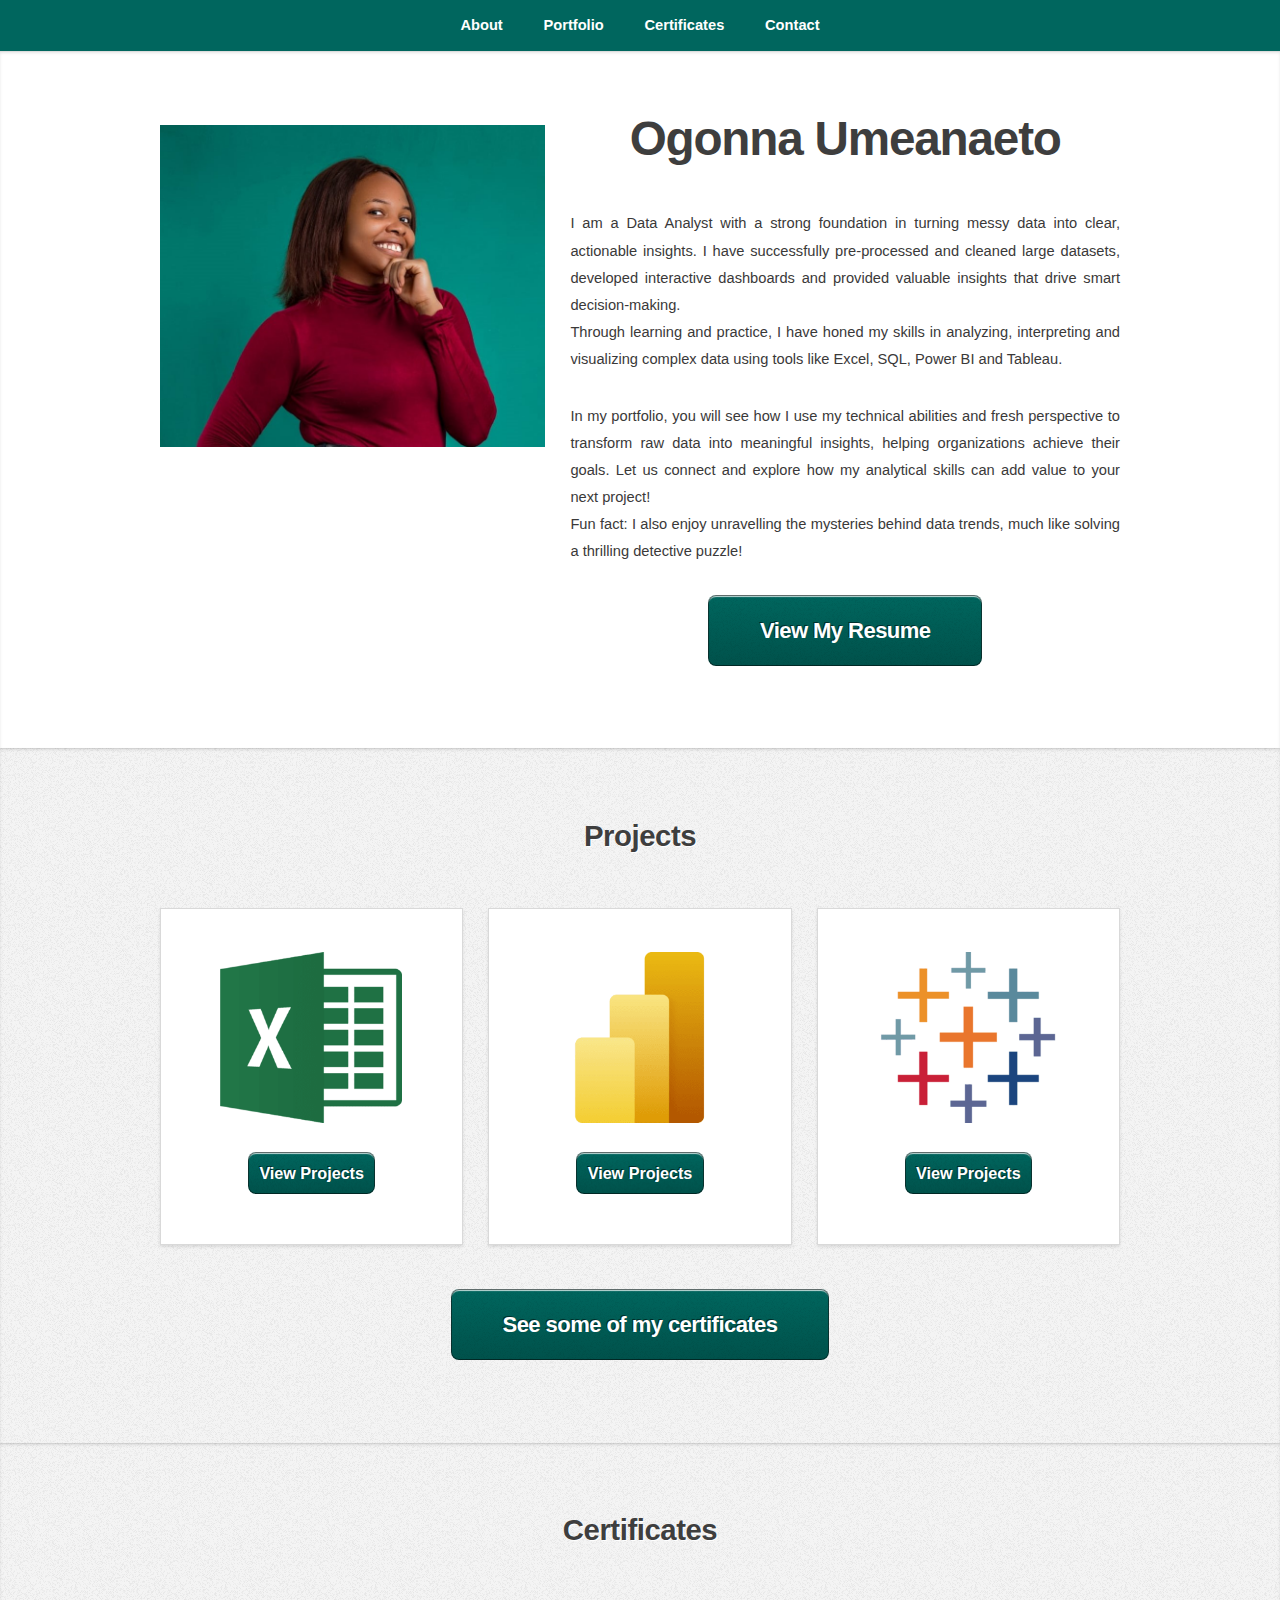
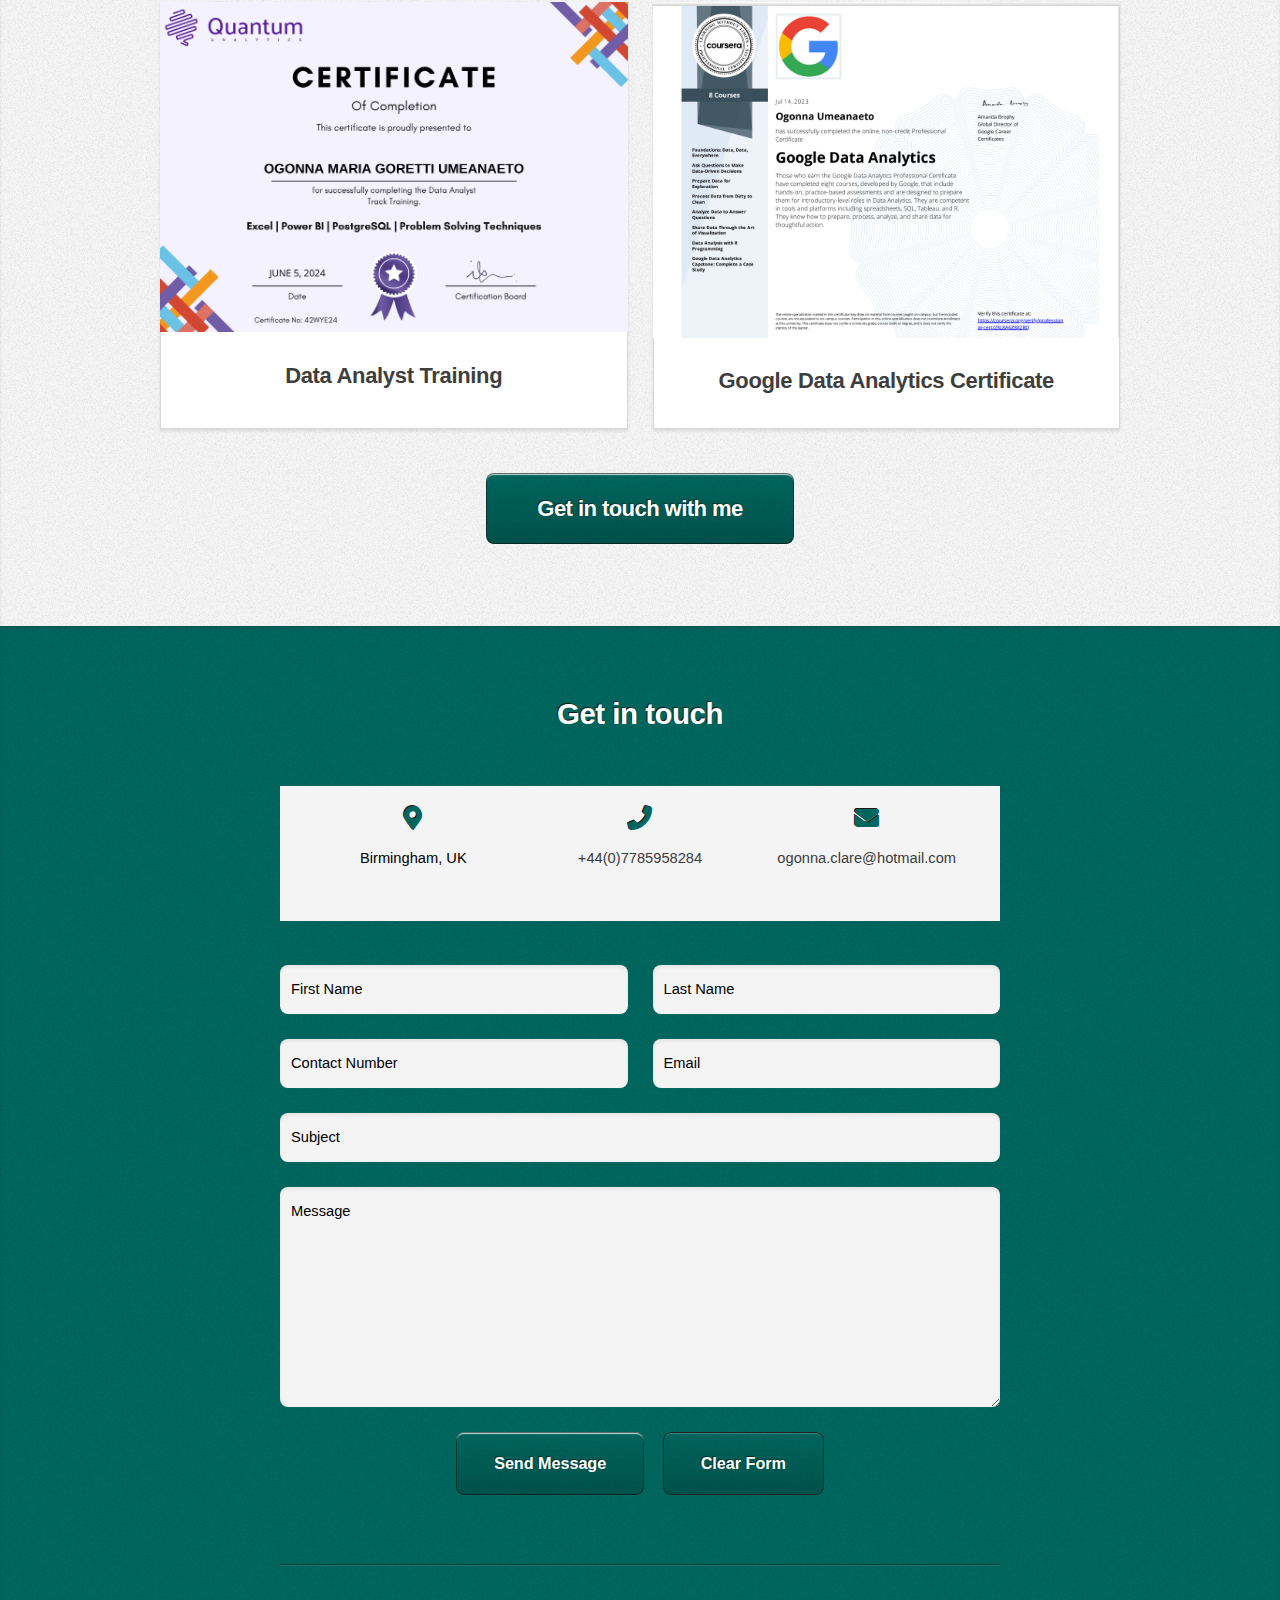
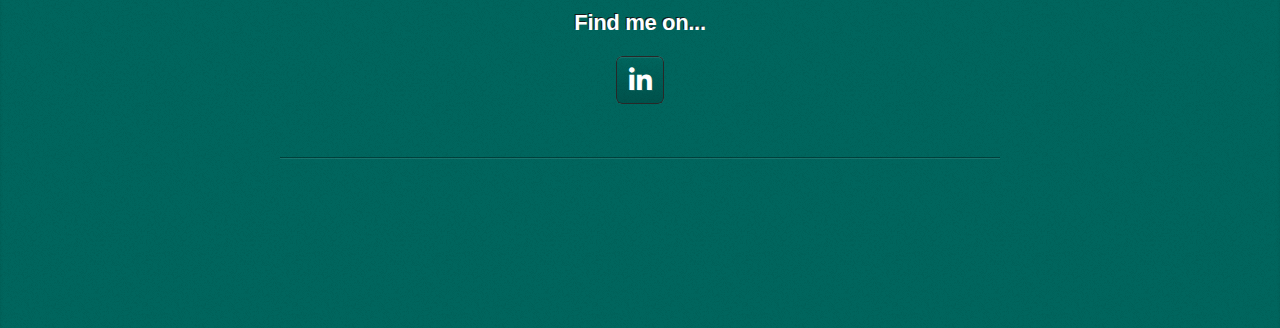
==== commit 23fba908: "Add files via upload" ====
--- a/index.html
+++ b/index.html
@@ -111,9 +111,15 @@
 						</style>
 						<article class="box style2">
 
-							<a class="image featured"><img src="images/Google Data Analytics Cert.png" alt="" /></a>
-							<center><h3><a>Google Data Analytics Capstone</a></h3></center>
+							<a class="image featured"><img src="images/quantum certificate.png" alt="" /></a>
+							<center><h3><a>Data Analyst Training</a></h3></center>
 						</article>
+				</div>
+						<div class="col-6 col-6-medium col-12-small">
+							<article class="box style2">
+								<a class="image featured"><img src="images/Google Data Analytics Certificate.png" alt="" /></a>
+								<center><h3><a>Google Data Analytics Certificate</a></h3></center>
+							</article>
 					</div>
 				</div>
 				<footer>
